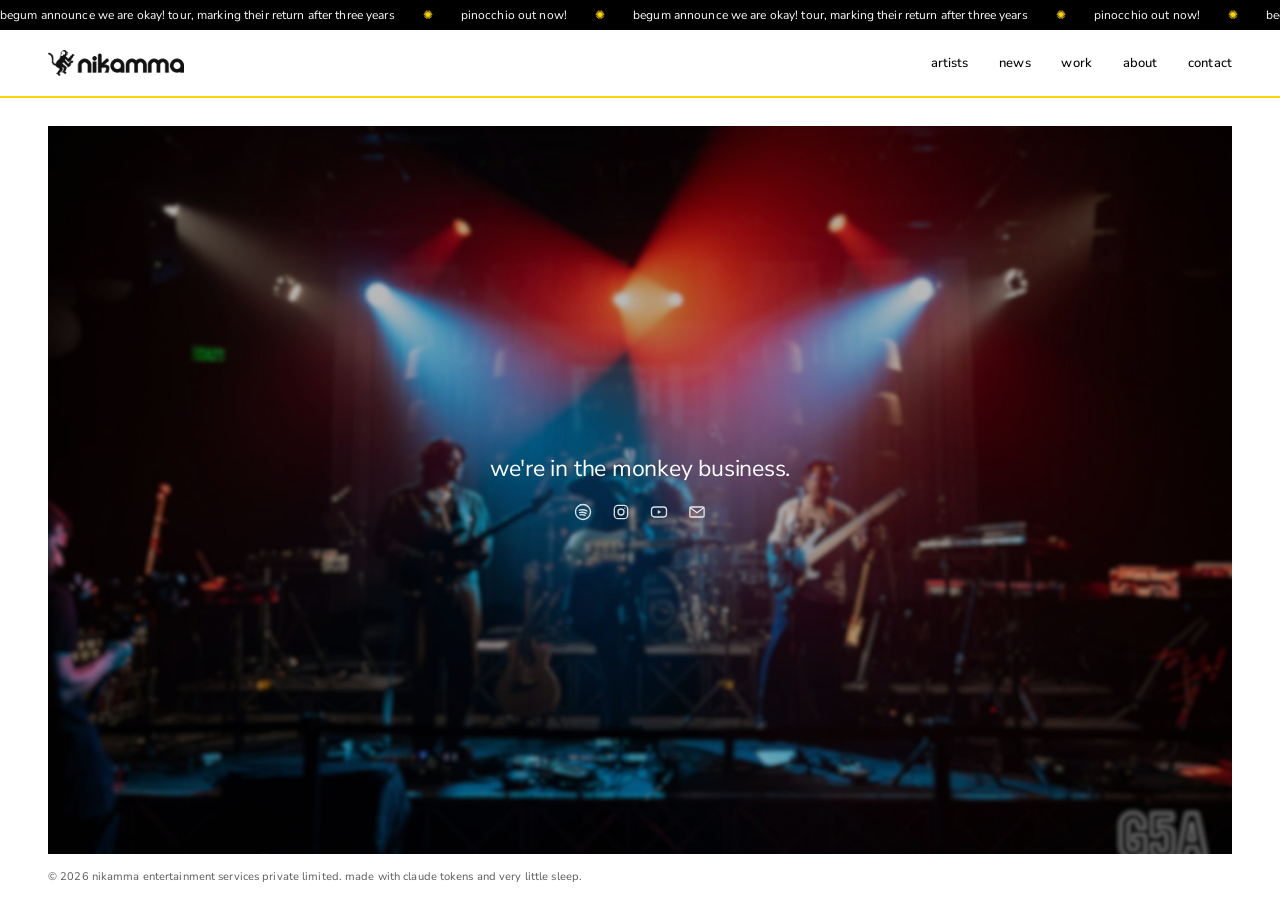
==== index.html @ 6c6d3394 "News: Pinocchio out now post, stream buttons on posts Co-Authored-By: Claude Opus 5.5 <noreply@anthr" ====
<!doctype html>
<html lang="en">
<head>
  <meta charset="utf-8">
  <meta name="viewport" content="width=device-width, initial-scale=1, viewport-fit=cover">
  <title>nikamma</title>
  <meta name="description" content="nikamma is a small independent music company from India. We work with artists, make records happen and build small, strange things for the people who listen.">
  <meta property="og:title" content="nikamma">
  <meta property="og:description" content="A small independent music company from India.">
  <meta property="og:image" content="https://nikamma.co/img/home.jpg">
  <link rel="icon" href="img/mark.png">
  <link rel="preconnect" href="https://fonts.googleapis.com">
  <link rel="preconnect" href="https://fonts.gstatic.com" crossorigin>
  <link href="https://fonts.googleapis.com/css2?family=Nunito+Sans:opsz,wght@6..12,300;6..12,400;6..12,600;6..12,700&display=swap" rel="stylesheet">
  <link rel="stylesheet" href="styles.css?v=70">
</head>
<body class="home">

  <div class="ticker" aria-label="News"><div class="ticker__track" id="ticker"></div></div>

  <header class="top">
    <a href="index.html" class="top__logo" aria-label="nikamma, home"><img src="img/logo.png" alt="nikamma" width="700" height="134"></a>
    <nav class="top__nav" aria-label="Main">
      <a href="artists.html">Artists</a>
      <a href="news.html">News</a>
      <a href="work.html">Work</a>
      <a href="about.html">About</a>
      <a href="contact.html">Contact</a>
    </nav>
  </header>

  <main id="main" class="frame">
    <div class="frame__clip">
      <img class="frame__photo" src="img/home.jpg" alt="Hulo playing live under stage lights" width="2000" height="1333">
    </div>

    <div class="frame__inner">
      <div class="frame__center">
        <h1 class="frame__tag">we're in the <em>monkey business</em>.</h1>
        <div class="frame__social">
          <a href="https://open.spotify.com/" target="_blank" rel="noopener" aria-label="Spotify">
            <svg viewBox="0 0 24 24" aria-hidden="true"><circle cx="12" cy="12" r="9"/><path d="M7.4 9.8c3.3-.9 6.8-.5 9.4 1M7.9 12.7c2.7-.7 5.5-.4 7.8.9M8.5 15.4c2.1-.5 4.1-.3 5.9.7"/></svg>
          </a>
          <a href="https://www.instagram.com/" target="_blank" rel="noopener" aria-label="Instagram">
            <svg viewBox="0 0 24 24" aria-hidden="true"><rect x="4" y="4" width="16" height="16" rx="4.5"/><circle cx="12" cy="12" r="3.6"/><circle cx="16.6" cy="7.4" r=".7" fill="currentColor" stroke="none"/></svg>
          </a>
          <a href="https://www.youtube.com/" target="_blank" rel="noopener" aria-label="YouTube">
            <svg viewBox="0 0 24 24" aria-hidden="true"><rect x="3" y="6" width="18" height="12" rx="3.5"/><path d="M10.5 9.6v4.8l4-2.4z" fill="currentColor" stroke="none"/></svg>
          </a>
          <a href="contact.html" aria-label="Email">
            <svg viewBox="0 0 24 24" aria-hidden="true"><rect x="3.5" y="6" width="17" height="12" rx="1.5"/><path d="M4 7l8 6 8-6"/></svg>
          </a>
        </div>
      </div>
    </div>
  </main>

  <footer class="bar">
    <p class="bar__note">© <span class="year">2026</span> nikamma entertainment services private limited. made with claude tokens and very little sleep.</p>
  </footer>

  <script src="news.js?v=70"></script>
  <script src="posts.js?v=4"></script>
  <script src="script.js?v=70"></script>
</body>
</html>
---- styles.css ----
:root {
  --paper: #ffffff;
  --ink: #000000;
  --muted: #5c5c5c;
  /* the nikamma colour: change this one line to recolour the whole site */
  --accent: #ffd60a;
  --on-accent: #000000;

  --sans: "Avenir Next", "Avenir", "Nunito Sans", "Helvetica Neue", Arial, sans-serif;
  --serif: var(--sans);
  --mono: var(--sans);

  --gut: clamp(16px, 4vw, 48px);
}

*, *::before, *::after { box-sizing: border-box; }
html, body { height: 100%; }
html { -webkit-text-size-adjust: 100%; text-transform: lowercase; }
input, textarea { text-transform: none; }

/* One screen per page: the body is exactly the viewport and never scrolls. */
body {
  margin: 0;
  height: 100vh;
  height: 100dvh;
  overflow: hidden;
  display: flex;
  flex-direction: column;
  background: var(--paper);
  color: var(--ink);
  font: 400 17px/1.5 var(--sans);
  -webkit-font-smoothing: antialiased;
}
img { display: block; max-width: 100%; height: auto; }
a { color: inherit; }
h1, h2, h3, p { margin: 0; }
::selection { background: var(--accent); color: var(--on-accent); }

/* XL-style metadata chips; the first in a row is yellow */
.chips { display: inline-flex; flex-wrap: wrap; gap: 0; vertical-align: middle; }
.chip {
  display: inline-block; font-size: 11px; line-height: 1; font-weight: 500; letter-spacing: .02em;
  padding: 5px 7px 4px; background: #e9e9e9; color: var(--ink); white-space: nowrap;
}
.chip--accent { background: var(--accent); color: var(--on-accent); }

.sr-only { position: absolute; width: 1px; height: 1px; overflow: hidden; clip: rect(0 0 0 0); white-space: nowrap; }
.mono { font-family: var(--mono); font-size: .82em; letter-spacing: .02em; }
.muted { color: var(--muted); }
.label {
  font: 500 12px/1 var(--mono);
  letter-spacing: .01em;
  
}

/* ---------- ticker ---------- */
.ticker {
  flex: none;
  position: relative; z-index: 3;
  background: var(--ink);
  color: var(--paper);
  overflow: hidden;
  font: 400 12px/1 var(--mono);
  letter-spacing: .01em;
  white-space: nowrap;
}
.ticker__dot { color: var(--accent); }
/* artist ticker: yellow strip under the bio */
.ticker--artist { background: var(--accent); color: #000; font-size: 13px; }
.ticker--artist[hidden] { display: none; }
.ticker--artist .ticker__dot { color: #000; }
.ticker--artist .ticker__track { padding: 13px 0; }
.ticker__track {
  display: inline-flex;
  gap: 28px;
  padding: 9px 0;
  animation: tick 40s linear infinite;
}
.ticker:hover .ticker__track { animation-play-state: paused; }
.ticker a { text-decoration: none; }
.ticker a:hover { text-decoration: underline; }
@keyframes tick { to { transform: translateX(-50%); } }

/* ---------- header ---------- */
.top {
  flex: none;
  position: relative; z-index: 3;
  display: flex; align-items: center; justify-content: space-between; gap: 16px;
  padding: 20px var(--gut);
  border-bottom: 2px solid var(--accent);
}
.top__logo img { height: 26px; width: auto; }
.top__nav { display: flex; gap: clamp(14px, 2.4vw, 32px); }
.top__nav a {
  font: 500 13px/1 var(--mono);
  
  letter-spacing: .01em;
  text-decoration: none;
  position: relative;
  padding: 4px 0;
}
.top__nav a::after {
  content: ""; position: absolute; left: 0; right: 0; bottom: -3px; height: 2px;
  background: var(--accent);
  transform: scaleX(0); transform-origin: left;
  transition: transform .25s ease;
}
.top__nav a:hover::after, .top__nav a[aria-current="page"]::after { transform: scaleX(1); }

/* ---------- page shell ---------- */
.page {
  flex: 1;
  min-height: 0;
  position: relative;
  display: flex;
  flex-direction: column;
  justify-content: safe center;
  padding: 0 var(--gut);
  max-width: 1400px; width: 100%; margin: 0 auto;
  animation: in .7s ease both;
}
@keyframes in { from { opacity: 0; transform: translateY(10px); } }
.page__head { display: flex; justify-content: space-between; align-items: center; gap: 16px; margin-bottom: clamp(14px, 3vh, 28px); }
.hint { font: 400 12px var(--mono); color: var(--muted); }

/* section labels */
.tape { align-self: flex-start; color: var(--muted); }

/* ---------- bottom bar ---------- */
.bar {
  flex: none;
  position: relative; z-index: 3;
  display: flex; align-items: center; justify-content: space-between; gap: 12px 24px; flex-wrap: wrap;
  padding: 16px var(--gut) max(16px, env(safe-area-inset-bottom));
  font: 400 11px/1.3 var(--mono); letter-spacing: .01em;
}
.bar__links { display: flex; gap: 18px; }
.bar__links a { font-weight: 500;  letter-spacing: .01em; text-decoration: none; }
.bar__links a:hover { text-decoration: underline; }
.bar__note { color: var(--muted); }

/* ---------- home: header on white, one framed photo below ---------- */
.frame {
  flex: 1; min-height: 0;
  position: relative;
  margin: clamp(16px, 2.2vw, 28px) var(--gut) 0;
  color: #fff;
}
.frame__clip { position: absolute; inset: 0; overflow: hidden; background: #111; }
.frame__photo {
  width: 100%; height: 100%; object-fit: cover;
  animation: drift 30s ease-in-out infinite alternate;
}
@keyframes drift { from { transform: scale(1.02); } to { transform: scale(1.08) translateY(-1%); } }
.frame__clip::after {
  content: ""; position: absolute; inset: 0;
  background: rgba(0,0,0,.28);
}
.frame__inner {
  position: relative; z-index: 2;
  height: 100%;
  display: grid; place-items: center;
  padding: 24px;
  text-align: center;
}
.frame__tag { font: 400 clamp(20px, 1.8vw, 28px)/1 var(--serif); letter-spacing: -.01em; }
.frame__tag em { font-style: normal; }

/* social icons, under the tagline */
.frame__social {
  display: flex; justify-content: center; gap: 18px;
  margin-top: 22px;
}
.frame__social a { color: #fff; opacity: .85; transition: opacity .2s, color .2s; }
.frame__social a:hover { opacity: 1; color: var(--accent); }
.frame__social svg {
  display: block; width: 20px; height: 20px;
  fill: none; stroke: currentColor; stroke-width: 1.6; stroke-linecap: round; stroke-linejoin: round;
}


/* ---------- artists: festival lineup over a big photo ---------- */
.page--roster {
  max-width: none; width: auto;
  margin: clamp(16px, 2.2vw, 28px) var(--gut) 0;
  padding: 0;
  justify-content: stretch;
}
.lineup {
  flex: 1; min-height: 0;
  position: relative;
  display: flex; align-items: flex-end;
  color: #fff;
}
.lineup__side { position: absolute; inset: 0; }
.lineup__photo { margin: 0; height: 100%; overflow: hidden; background: #111; }
.lineup__photo::after {
  content: ""; position: absolute; inset: 0;
  background: linear-gradient(to top, rgba(0,0,0,.6), rgba(0,0,0,.15) 65%);
}
.lineup__photo img { width: 100%; height: 100%; object-fit: cover; transition: opacity .3s; }
.lineup__photo img.is-swapping { opacity: 0; }

.lineup__col { position: relative; z-index: 2; min-width: 0; padding: clamp(20px, 3vw, 44px); }
.lineup__label { margin-bottom: clamp(12px, 2vh, 20px); color: rgba(255,255,255,.75); }
.lineup__label span { margin-left: 6px; }
.lineup__list { list-style: none; margin: 0; padding: 0; }
.lineup__list li { display: flex; align-items: center; gap: 14px; }
.lineup__name {
  font-family: var(--sans);
  font-weight: 700;
  font-size: clamp(34px, min(4.6vw, 11vh), 92px); line-height: 1.08;
  letter-spacing: -.01em;
  color: #fff;
  text-decoration: none; white-space: nowrap;
  transition: color .2s;
}
.lineup__list.is-hovering li .lineup__name { color: rgba(255,255,255,.4); }
.lineup__list.is-hovering li:hover .lineup__name { color: #fff; }
.lineup__list .chips { opacity: 0; transition: opacity .2s; }
.lineup__list li:hover .chips { opacity: 1; }


.player { display: grid; gap: 12px; }
.player__frame { width: 100%; }
.player__frame iframe { display: block; width: 100%; height: 352px; border: 0; border-radius: 12px; background: #121212; }
.player__empty {
  height: 152px; border: 1px solid var(--ink); border-radius: 12px;
  display: grid; place-items: center;
  font: 400 12px var(--mono); color: var(--muted);
}

/* ---------- artist subpage (scrolling) ---------- */
body.is-scroll { height: auto; min-height: 100vh; overflow-x: hidden; overflow-y: visible; }
.apage { max-width: 1400px; width: 100%; margin: 0 auto; padding: 0 var(--gut); animation: in .6s ease both; }

/* hero: name + links on the left, photo on the right, straight on the page */
.ahero { position: relative; isolation: isolate; padding-top: clamp(40px, 7vh, 80px); margin-bottom: clamp(48px, 8vh, 88px); }
.ahero::before {
  content: ""; position: absolute; z-index: -1; top: 0; bottom: clamp(56px, 10vh, 120px);
  left: calc(50% - 50vw); width: 100vw; background: #f1f1f1;
}
.ahero__crumb, .ahero__crumb a { color: rgba(0,0,0,.6); }
.ahero .ahero__icon, .ahero .ahero__pill { border-color: rgba(0,0,0,.25); }
.ahero .ahero__icon:hover, .ahero .ahero__pill:hover { border-color: #000; }
.ahero .ahero__contact { border-bottom-color: rgba(0,0,0,.35); }
.ahero .ahero__contact:hover { border-bottom: 2px solid var(--accent); }
.ahero__photo img { box-shadow: 0 0 0 1px rgba(0,0,0,.06); }
.ahero .ahero__inner { align-items: start; }
.ahero .ahero__text { padding: clamp(8px, 3vh, 40px) 0 0; }
.ahero__inner {
  display: grid; grid-template-columns: minmax(0, 1fr) minmax(0, 1.05fr);
  gap: clamp(32px, 6vw, 96px); align-items: end;
}
.ahero__text { padding-bottom: 6px; }
.ahero__crumb { font-size: 13px; color: var(--muted); }
.ahero__crumb a { text-decoration: none; }
.ahero__crumb a:hover { color: var(--ink); }
.ahero__name { font-size: clamp(52px, 6vw, 104px); font-weight: 700; line-height: .95; letter-spacing: -.035em; margin-top: 16px; }
.ahero__meta { margin-top: 16px; }
.ahero__icons { display: flex; flex-wrap: wrap; align-items: center; gap: 10px; margin-top: 32px; }
.ahero__icon {
  width: 40px; height: 40px; border-radius: 50%;
  border: 1px solid #cfcfcf; color: var(--ink);
  display: grid; place-items: center;
  transition: border-color .2s;
}
.ahero__icon svg { width: 19px; height: 19px; }
.ahero__icon:hover { border-color: var(--ink); }
.ahero__pill {
  font-size: 13px; text-decoration: none; color: var(--ink);
  border: 1px solid #cfcfcf; border-radius: 99px; padding: 11px 16px;
}
.ahero__pill:hover { border-color: var(--ink); }
.ahero__contact {
  display: inline-block; margin-top: 24px; font-size: 14px; text-decoration: none;
  border-bottom: 1px solid #cfcfcf; padding-bottom: 2px;
}
.ahero__contact:hover { border-bottom: 2px solid var(--accent); padding-bottom: 1px; }
.ahero__photo { margin: 0; }
.ahero__photo img { width: 100%; aspect-ratio: 4 / 3; object-fit: cover; background: #f2f2f2; }
.ahero__photo figcaption { font-size: 12px; color: var(--muted); padding-top: 10px; }
.ahero__photo figcaption:empty { display: none; }

/* body: soft colour panels stacked on the left, store on plain white on the right */
.abody {
  display: grid; grid-template-columns: minmax(0, 1fr) minmax(260px, .48fr);
  gap: clamp(32px, 5vw, 72px); align-items: start;
}
.abody__main { display: grid; grid-template-columns: minmax(0, 1fr); gap: clamp(16px, 2vw, 24px); min-width: 0; }
.abody__main > * { min-width: 0; }
.box { padding: clamp(24px, 3vw, 40px); background: #f1f1f1; }
.box[hidden], .abody__side[hidden] { display: none; }
.box--tracks { background: #fff; box-shadow: inset 0 0 0 1px #e6e6e6; }

/* press: newest 3 articles, a full-width row between tour/live and videos */
.apress { width: 100vw; margin-left: calc(50% - 50vw); background: #f1f1f1; }
.apress[hidden] { display: none; }
.apress__in { max-width: 1400px; margin: 0 auto; padding: clamp(40px, 7vh, 72px) var(--gut); }
.apress h2 { font-size: 13px; font-weight: 600; letter-spacing: .02em; margin-bottom: 26px; }
.press { list-style: none; margin: 0; padding: 0; display: grid; grid-template-columns: repeat(3, minmax(0, 1fr)); gap: clamp(24px, 4vw, 56px); }
.press a { display: grid; gap: 8px; text-decoration: none; }
.press__title { font-size: clamp(18px, 1.6vw, 22px); line-height: 1.3; }
.press__title::after { content: " ↗"; color: var(--muted); }
.press a:hover .press__title { text-decoration: underline; text-decoration-color: var(--accent); text-decoration-thickness: 2px; text-underline-offset: 4px; }
.box h2, .abody__side h2 { font-size: 13px; font-weight: 600; letter-spacing: .02em; color: inherit; margin-bottom: 22px; }
.abody__side { position: sticky; top: 24px; }

/* on stage: tour dates + live photos in one black band, edge to edge */
.astage { width: 100vw; margin: clamp(48px, 8vh, 88px) 0 0 calc(50% - 50vw); background: #000; color: #fff; }
.astage:not(:has(.box:not([hidden]))) { display: none; }
.astage__in {
  max-width: 1400px; margin: 0 auto; padding: clamp(40px, 7vh, 72px) var(--gut);
  display: grid; grid-template-columns: minmax(0, 1.2fr) minmax(0, .8fr); gap: clamp(32px, 4vw, 56px); align-items: start;
}
.astage__in:has(> .box[hidden]) { grid-template-columns: minmax(0, 1fr); }
.astage .box { background: none; padding: 0; color: #fff; }
.astage .live__stage { background: #111; }
.astage .live__caption { color: rgba(255,255,255,.6); }
.astage .live__nav { color: #fff; }
.astage .live__nav button { border-color: rgba(255,255,255,.35); color: #fff; }
.astage .live__nav button:hover { border-color: #fff; }
.astage + .afilm { margin-top: 0; }
.astage + .afilm .afilm__inner { padding-top: 0; }
.apress + .afilm { margin-top: 0; }
.bio__copy { font-size: clamp(19px, 1.5vw, 22px); line-height: 1.55; font-weight: 400; max-width: 46ch; }
.bio__copy p + p { margin-top: .9em; }
.box--tracks .player__frame iframe { height: 352px; }

/* tour dates: a plain list */
.tour__list { list-style: none; margin: 0; padding: 0; }
.tour__list li {
  display: grid; grid-template-columns: 90px 1fr auto; gap: 20px; align-items: baseline;
  padding: 14px 0; border-bottom: 1px solid #ededed;
}
.tour__list li:first-child { padding-top: 0; }
.tour__date { font-size: 14px; font-weight: 600; }
.tour__where { font-size: 16px; }
.tour__btn { font-size: 14px; text-decoration: none; white-space: nowrap; border-bottom: 1px solid #cfcfcf; }
.tour__btn:hover { border-bottom: 2px solid var(--accent); }
.tour__more {
  display: inline-block; margin-top: 22px; font-size: 14px; text-decoration: none;
  border-bottom: 2px solid var(--accent); padding-bottom: 2px;
}
.tour__more:hover { color: var(--accent); }
.tour__more[hidden] { display: none; }
/* sits on the heading line, top right, like "more videos" */
.box--tour { position: relative; }
.box--tour > .tour__more { position: absolute; top: 0; right: 0; margin: 0; font-size: 13px; }
.box:not(.astage .box).box--tour > .tour__more { top: clamp(24px, 3vw, 40px); right: clamp(24px, 3vw, 40px); }
.tour__empty { font-size: 15px; color: var(--muted); }
.tour__empty a { color: var(--ink); }
.box--tour .bit-widget { font-family: var(--sans) !important; }
.box--tour .bit-event[hidden] { display: none !important; }
/* date and city on one line (venue is hidden) */
.box--tour .bit-details-inner-wrapper { display: flex !important; align-items: baseline; gap: 24px; }
#sec-tour .bit-widget .bit-event .bit-details-inner-wrapper > a.bit-details { flex: 0 0 80px !important; max-width: 80px !important; }
.box--tour .bit-titleWrapper { flex: 1 1 auto !important; width: auto !important; margin: 0 !important; padding: 0 !important; text-align: left !important; }
.box--tour .bit-rsvp-container,
.box--tour .bit-title-venue,
.box--tour .bit-follow-section-wrapper,
.box--tour .bit-logo-link,
.box--tour .bit-logo-link + *:empty { display: none !important; }
.box--tour .tour__list li { border-bottom-color: rgba(255,255,255,.15); }
.box--tour .tour__btn { border-bottom-color: rgba(255,255,255,.4); }
.box--tour .tour__empty, .box--tour .tour__empty a { color: rgba(255,255,255,.75); }
.box--tour .tour__pager button { border-color: rgba(255,255,255,.35); color: #fff; }
.box--tour .tour__pager button:hover:not(:disabled) { border-color: #fff; }
.tour__pager { display: flex; align-items: center; gap: 14px; margin-top: 18px; font-size: 13px; }
.tour__pager[hidden] { display: none; }
.tour__pager button {
  width: 36px; height: 36px; border-radius: 50%; border: 1px solid #cfcfcf;
  background: none; cursor: pointer; font-size: 14px; color: var(--ink);
  transition: background .2s, border-color .2s;
}
.tour__pager button:hover:not(:disabled) { border-color: var(--ink); }
.tour__pager button:disabled { opacity: .3; cursor: default; }

/* live carousel */

.live__stage { margin: 0; background: #f4f4f4; aspect-ratio: 3 / 2; display: grid; place-items: center; overflow: hidden; }
.live__stage img { max-width: 100%; max-height: 100%; object-fit: contain; transition: opacity .25s; }
.live__stage img.is-swapping { opacity: 0; }
.live__bar { display: flex; justify-content: space-between; align-items: center; gap: 16px; margin-top: 12px; }
.live__caption { font-size: 13px; color: var(--muted); }
.live__nav { display: flex; align-items: center; gap: 14px; font: 400 13px var(--mono); }
#live-count { display: none; }   /* no photo counter, just the arrows */
.live__nav button {
  width: 38px; height: 38px; border-radius: 50%; border: 1px solid #cfcfcf;
  background: none; cursor: pointer; font-size: 15px; color: var(--ink);
  transition: border-color .2s;
}
.live__nav button:hover { border-color: var(--ink); }

/* videos: black band, edge to edge, at the end of the page */
.afilm {
  width: 100vw; margin: 0 0 0 calc(50% - 50vw);
  background: #000; color: #fff;
}
.afilm__inner { max-width: 1400px; margin: 0 auto; padding: clamp(28px, 5vh, 48px) var(--gut); }
.afilm__head { display: flex; justify-content: space-between; align-items: baseline; gap: 16px; margin-bottom: 22px; }
.afilm h2 { font-size: 13px; font-weight: 600; letter-spacing: .02em; }
.afilm__all { font-size: 13px; color: #fff; text-decoration: none; border-bottom: 1px solid var(--accent); padding-bottom: 2px; }
.afilm__all:hover { color: var(--accent); }
.afilm__all[hidden] { display: none; }
.afilm__frame { aspect-ratio: 16 / 9; background: #111; }
.afilm__frame iframe { width: 100%; height: 100%; border: 0; display: block; }

/* store column */
.store { display: grid; gap: 28px; }
.store__card { text-decoration: none; display: grid; gap: 6px; }
.store__img { aspect-ratio: 1; background: #f4f4f4; overflow: hidden; margin-bottom: 8px; }
.store__img img { width: 100%; height: 100%; object-fit: cover; transition: transform .5s ease; }
.store__card:hover .store__img img { transform: scale(1.03); }
.store__title { font-size: 16px; }
.store__note { margin-top: 2px; }
.store__more {
  display: inline-block; margin-top: 24px; font-size: 14px; text-decoration: none;
  border-bottom: 1px solid #cfcfcf; padding-bottom: 2px;
}
.store__more::after { content: " →"; }
.store__more:hover { border-bottom: 2px solid var(--accent); padding-bottom: 1px; }

.apage .artist__pager { margin: clamp(40px, 7vh, 72px) 0 8px; }

.artist__pager {
  display: flex; justify-content: space-between;
  padding-top: 12px;
  font: 500 12px var(--mono); letter-spacing: .01em; 
}
.artist__pager a { text-decoration: none; }
.artist__pager a:hover { text-decoration: underline; text-underline-offset: 4px; }

/* ---------- work ---------- */
.work { list-style: none; margin: 0; padding: 0; }
.work__item {
  display: block;
  padding: clamp(10px, 2.2vh, 20px) 0; border-top: 1px solid var(--ink);
}
.work__item:last-child { border-bottom: 1px solid var(--ink); }
.work__item .chips { margin-bottom: 8px; }
.work__item h2 { font: 500 clamp(17px, 2.6vh, 21px)/1.2 var(--sans); letter-spacing: -.01em; margin-bottom: 3px; }
.work__item p { font-size: 15px; color: var(--muted); }
.work__year { font: 400 13px var(--mono); color: var(--muted); }
.work__tag {
  font: 400 12px var(--mono);
  border: 1px solid var(--ink); border-radius: 99px; padding: 4px 10px; white-space: nowrap;
}

/* ---------- about ---------- */
.page--about { gap: clamp(16px, 3.4vh, 32px); }
.about__lead { font: 400 clamp(30px, min(5vw, 7.4vh), 80px)/1.02 var(--serif); letter-spacing: -.015em; max-width: 21ch; }
.about__lead em { font-style: normal; }
.about__def { font-size: 16px; }
.about__cols { display: flex; gap: clamp(32px, 8vw, 120px); font-size: 15px; }
.about__cols .label { margin-bottom: 12px; }
.plain { list-style: none; margin: 0; padding: 0; display: grid; gap: 4px; }

.monkey {
  position: absolute; right: var(--gut); top: 8%;
  width: clamp(80px, 13vw, 190px);
}
.monkey img { width: 100%; height: auto; }

/* ---------- contact ---------- */
.page--contact { gap: clamp(20px, 4vh, 40px); }
.contact__mail {
  align-self: flex-start;
  font: 400 clamp(38px, min(9vw, 15vh), 150px)/1 var(--serif);
  text-decoration: none; letter-spacing: -.02em;
  word-break: break-word;
}
.contact__mail { border-bottom: 2px solid transparent; transition: border-color .2s; }
.contact__mail:hover { border-bottom-color: var(--accent); }

.list { max-width: 520px; display: grid; gap: 12px; }
.list__row { display: flex; border-bottom: 1px solid var(--ink); }
.list input {
  flex: 1; min-width: 0; border: 0; background: transparent; padding: 12px 0;
  font: 400 17px var(--sans); color: var(--ink); outline: none; border-radius: 0;
}
.list input::placeholder { color: #9a9a9a; }
.list button {
  border: 0; background: none; cursor: pointer; padding: 12px 0 12px 16px;
  font: 500 13px var(--mono);  letter-spacing: .01em; color: var(--ink);
}
.list button:hover { text-decoration: underline; text-decoration-color: var(--accent); text-decoration-thickness: 2px; text-underline-offset: 4px; }
.list__thanks { display: none; font: 400 13px var(--mono); color: var(--muted); }
.list.is-done .list__row { display: none; }
.list.is-done .list__thanks { display: block; }


/* ---------- small screens ---------- */
@media (max-width: 860px) {
  .hint { display: none; }

  .ahero__inner { grid-template-columns: minmax(0, 1fr); }
  .abody { grid-template-columns: minmax(0, 1fr); }
  .abody__side { position: static; }
  .astage__in { grid-template-columns: minmax(0, 1fr); }
  .press { grid-template-columns: minmax(0, 1fr); }
  .store { grid-template-columns: repeat(2, minmax(0, 1fr)); }

  .work__item { grid-template-columns: 1fr auto; gap: 2px 12px; }
  .work__year { display: none; }
  .work__item p { font-size: 13px; line-height: 1.35; }
  .work__tag { font-size: 10px; padding: 3px 7px; }

}
@media (max-width: 560px) {
  .top { padding-top: 16px; padding-bottom: 16px; }
  .top__logo img { height: 19px; }
  .top__nav { gap: 12px; }
  .top__nav a { font-size: 11px; letter-spacing: .01em; }
  .bar { flex-direction: column; align-items: flex-start; gap: 6px; }
  .about__def { font-size: 14px; }
  .about__cols { font-size: 14px; gap: 28px; }
  .monkey { top: auto; bottom: 4%; width: 70px; }
}
@media (max-height: 560px) and (min-width: 561px) {
  .work__item p { display: none; }
}
@media (prefers-reduced-motion: reduce) {
  *, *::before, *::after { animation: none !important; transition: none !important; }
  }
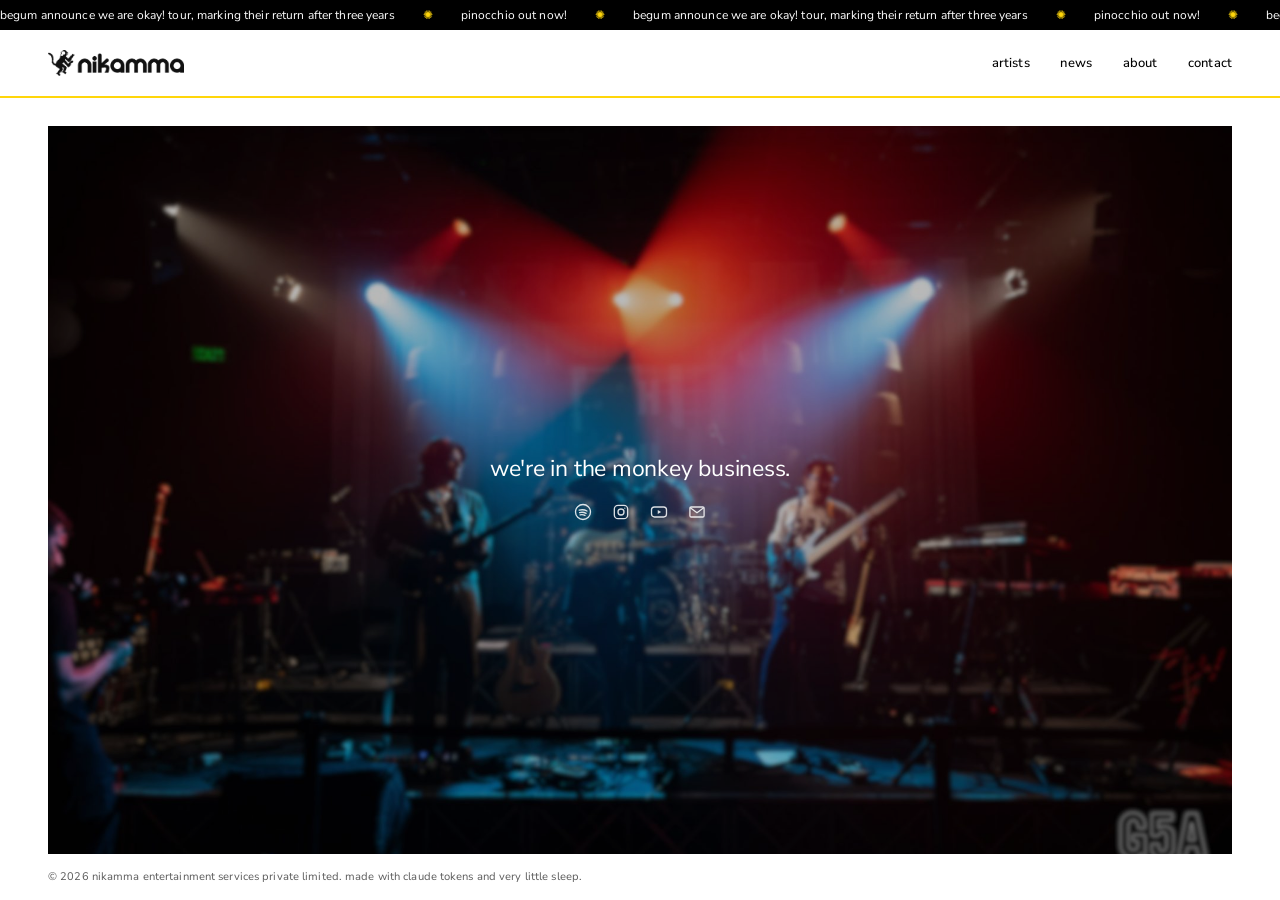
==== commit 2e393314: "Test home: logo, monkey business, socials, what we do; drop Work from nav; nav underline grows from " ====
--- a/index.html
+++ b/index.html
@@ -12,7 +12,7 @@
   <link rel="preconnect" href="https://fonts.googleapis.com">
   <link rel="preconnect" href="https://fonts.gstatic.com" crossorigin>
   <link href="https://fonts.googleapis.com/css2?family=Nunito+Sans:opsz,wght@6..12,300;6..12,400;6..12,600;6..12,700&display=swap" rel="stylesheet">
-  <link rel="stylesheet" href="styles.css?v=70">
+  <link rel="stylesheet" href="styles.css?v=71">
 </head>
 <body class="home">
 
@@ -23,7 +23,6 @@
     <nav class="top__nav" aria-label="Main">
       <a href="artists.html">Artists</a>
       <a href="news.html">News</a>
-      <a href="work.html">Work</a>
       <a href="about.html">About</a>
       <a href="contact.html">Contact</a>
     </nav>
--- a/styles.css
+++ b/styles.css
@@ -102,7 +102,7 @@
 .top__nav a::after {
   content: ""; position: absolute; left: 0; right: 0; bottom: -3px; height: 2px;
   background: var(--accent);
-  transform: scaleX(0); transform-origin: left;
+  transform: scaleX(0); transform-origin: center;
   transition: transform .25s ease;
 }
 .top__nav a:hover::after, .top__nav a[aria-current="page"]::after { transform: scaleX(1); }
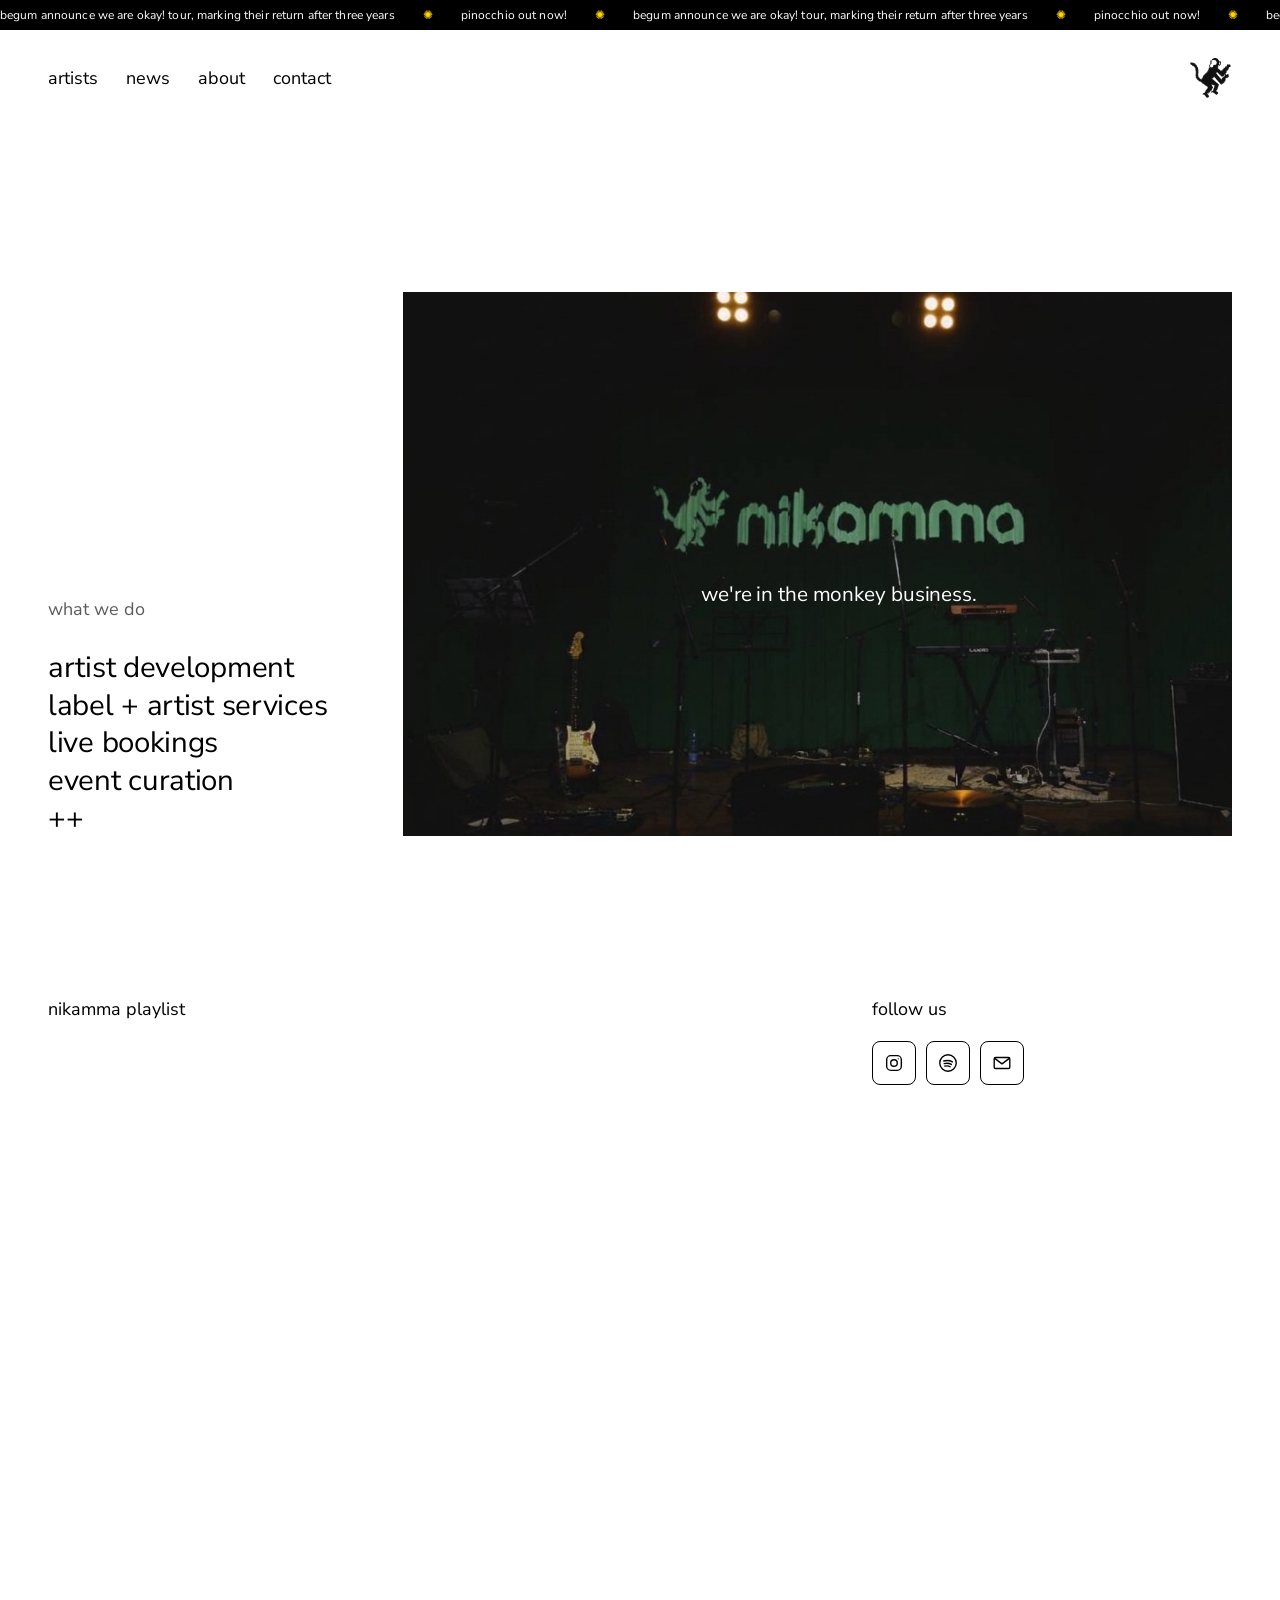
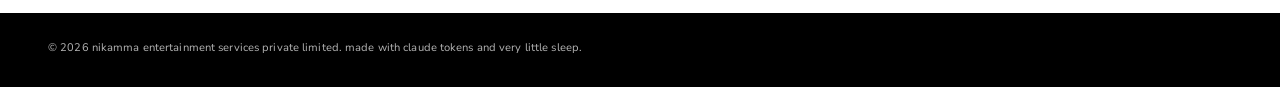
==== commit 7941db20: "New homepage: what we do + stage photo, nikamma playlist, follow us; real social links Co-Authored-B" ====
--- a/index.html
+++ b/index.html
@@ -4,22 +4,24 @@
   <meta charset="utf-8">
   <meta name="viewport" content="width=device-width, initial-scale=1, viewport-fit=cover">
   <title>nikamma</title>
-  <meta name="description" content="nikamma is a small independent music company from India. We work with artists, make records happen and build small, strange things for the people who listen.">
+  <meta name="description" content="nikamma is a small independent music company from India. Artist development, label and artist services, live bookings and event curation.">
   <meta property="og:title" content="nikamma">
-  <meta property="og:description" content="A small independent music company from India.">
-  <meta property="og:image" content="https://nikamma.co/img/home.jpg">
+  <meta property="og:description" content="We're in the monkey business.">
+  <meta property="og:image" content="https://nikamma.co/img/home/nikamma-tht-stage.jpg">
   <link rel="icon" href="img/mark.png">
   <link rel="preconnect" href="https://fonts.googleapis.com">
   <link rel="preconnect" href="https://fonts.gstatic.com" crossorigin>
   <link href="https://fonts.googleapis.com/css2?family=Nunito+Sans:opsz,wght@6..12,300;6..12,400;6..12,600;6..12,700&display=swap" rel="stylesheet">
   <link rel="stylesheet" href="styles.css?v=71">
+  <link rel="stylesheet" href="about.css?v=6">
+  <link rel="stylesheet" href="home.css?v=1">
 </head>
-<body class="home">
+<body data-root="" class="is-scroll about-page home-big">
 
   <div class="ticker" aria-label="News"><div class="ticker__track" id="ticker"></div></div>
 
   <header class="top">
-    <a href="index.html" class="top__logo" aria-label="nikamma, home"><img src="img/logo.png" alt="nikamma" width="700" height="134"></a>
+    <a href="index.html" class="top__logo" aria-label="nikamma, home"><img src="img/mark.png" alt="nikamma" width="140" height="134"></a>
     <nav class="top__nav" aria-label="Main">
       <a href="artists.html">Artists</a>
       <a href="news.html">News</a>
@@ -28,38 +30,57 @@
     </nav>
   </header>
 
-  <main id="main" class="frame">
-    <div class="frame__clip">
-      <img class="frame__photo" src="img/home.jpg" alt="Hulo playing live under stage lights" width="2000" height="1333">
-    </div>
+  <main id="main">
+    <!-- like the artist pages: what we do on the left, a photo on the right (16:10.5).
+         Photos live in img/home/ -->
+    <section class="about2 hb-hero" id="about">
+      <div class="about2__text">
+        <h1 class="hb-what__label">what we do</h1>
+        <ul class="hb-what">
+          <li>artist development</li>
+          <li>label + artist services</li>
+          <li>live bookings</li>
+          <li>event curation</li>
+          <li>++</li>
+        </ul>
+      </div>
+      <figure class="about2__photos hb-hero__photo">
+        <img class="is-on" src="img/home/nikamma-tht-stage.jpg" alt="nikamma projected on a stage">
+        <figcaption class="hb-hero__tag">we're in the monkey business.</figcaption>
+      </figure>
+    </section>
 
-    <div class="frame__inner">
-      <div class="frame__center">
-        <h1 class="frame__tag">we're in the <em>monkey business</em>.</h1>
-        <div class="frame__social">
-          <a href="https://open.spotify.com/" target="_blank" rel="noopener" aria-label="Spotify">
+    <!-- second section: the nikamma playlist on the left, follow us on the right -->
+    <section class="hb-listen">
+      <div class="hb-listen__player">
+        <h2 class="hb-listen__label">nikamma playlist</h2>
+        <div class="hb-listen__embed" id="hb-playlist" data-playlist="https://open.spotify.com/playlist/7MWM35SZ2ELiFdjMHznTKh"></div>
+      </div>
+      <div class="hb-listen__follow">
+        <h2 class="hb-listen__label">follow us</h2>
+        <div class="hb__social">
+          <a href="https://www.instagram.com/nikamma.hq/" target="_blank" rel="noopener" aria-label="Instagram" title="Instagram">
+            <svg viewBox="0 0 24 24" aria-hidden="true"><rect x="4" y="4" width="16" height="16" rx="4.5"/><circle cx="12" cy="12" r="3.6"/><circle cx="16.6" cy="7.4" r=".7" fill="currentColor" stroke="none"/></svg>
+          </a>
+          <a href="https://open.spotify.com/user/31zuv35stp57j7e33lh7fj5aghoi" target="_blank" rel="noopener" aria-label="Spotify" title="Spotify">
             <svg viewBox="0 0 24 24" aria-hidden="true"><circle cx="12" cy="12" r="9"/><path d="M7.4 9.8c3.3-.9 6.8-.5 9.4 1M7.9 12.7c2.7-.7 5.5-.4 7.8.9M8.5 15.4c2.1-.5 4.1-.3 5.9.7"/></svg>
           </a>
-          <a href="https://www.instagram.com/" target="_blank" rel="noopener" aria-label="Instagram">
-            <svg viewBox="0 0 24 24" aria-hidden="true"><rect x="4" y="4" width="16" height="16" rx="4.5"/><circle cx="12" cy="12" r="3.6"/><circle cx="16.6" cy="7.4" r=".7" fill="currentColor" stroke="none"/></svg>
-          </a>
-          <a href="https://www.youtube.com/" target="_blank" rel="noopener" aria-label="YouTube">
-            <svg viewBox="0 0 24 24" aria-hidden="true"><rect x="3" y="6" width="18" height="12" rx="3.5"/><path d="M10.5 9.6v4.8l4-2.4z" fill="currentColor" stroke="none"/></svg>
-          </a>
-          <a href="contact.html" aria-label="Email">
+          <a href="mailto:office@nikamma.co" aria-label="Email" title="Email">
             <svg viewBox="0 0 24 24" aria-hidden="true"><rect x="3.5" y="6" width="17" height="12" rx="1.5"/><path d="M4 7l8 6 8-6"/></svg>
           </a>
         </div>
       </div>
-    </div>
+    </section>
   </main>
 
-  <footer class="bar">
+  <footer class="bar bar--note">
     <p class="bar__note">© <span class="year">2026</span> nikamma entertainment services private limited. made with claude tokens and very little sleep.</p>
   </footer>
 
   <script src="news.js?v=70"></script>
+  <script src="artists.js?v=70"></script>
   <script src="posts.js?v=4"></script>
   <script src="script.js?v=70"></script>
+  <script src="home.js?v=1"></script>
 </body>
 </html>
--- a/about.css
+++ b/about.css
@@ -0,0 +1,90 @@
+/* About page: two columns like the artist-page hero (Mom+Pop measurements).
+   Loaded after styles.css. */
+:root { --warm-white: #f9f7f3; --side: max(48px, calc((100vw - 1440px) / 2)); }
+
+/* nav like the artist page test: links on the left, monkey on the right, warm white, yellow underline */
+.about-page .top {
+  flex-direction: row-reverse; background: var(--warm-white); border-bottom: 0;
+  padding: 28px 48px;
+}
+.about-page .top__logo img { height: 40px; width: auto; }
+.about-page .top__nav { gap: clamp(20px, 2.2vw, 34px); }
+.about-page .top__nav a { font: 400 18px/1 var(--sans); letter-spacing: 0; }
+
+/* the two columns: text 30%, photos 70% at 16:10.5, both sitting on the bottom */
+.about2 {
+  display: grid; grid-template-columns: minmax(0, 30%) minmax(0, 70%); align-items: end;
+  min-height: calc(100svh - 126px); box-sizing: border-box;
+  padding: 48px var(--side) 64px; background: var(--warm-white);
+  animation: none;
+}
+.about2__text { padding-right: 48px; display: grid; gap: 28px; align-content: end; }
+.about2__lead { font: 400 30px/1.15 var(--sans); letter-spacing: -.005em; }
+.about2__lead span { font-weight: 700; }
+.about2__def { font-size: 18px; line-height: 22.5px; }
+.about2__def span { font-weight: 600; }
+.about2__cols { display: grid; grid-template-columns: 1fr 1fr; gap: 24px; font-size: 18px; line-height: 26px; }
+.about2__cols h2 { font-size: 13px; font-weight: 600; letter-spacing: .02em; color: var(--muted); margin-bottom: 8px; }
+.about2__cols ul { list-style: none; margin: 0; padding: 0; }
+
+.about2__photos { position: relative; margin: 0; aspect-ratio: 16 / 10.5; overflow: hidden; background: #ece9e3; }
+.about2__photos img {
+  position: absolute; inset: 0; width: 100%; height: 100%; object-fit: cover;
+  opacity: 0; transition: opacity .9s ease;
+}
+.about2__photos img.is-on { opacity: 1; }
+
+/* footer: black, one line on the left */
+.about-page footer.bar--note { background: #000; justify-content: flex-start; padding: 28px 48px 32px; }
+.about-page footer.bar--note .bar__note { color: rgba(255,255,255,.7); }
+
+/* the story: white, like the bio (starts 230px in, 450px wide, 18/22.5) with a 360px column on the right */
+.about2-story {
+  display: grid; grid-template-columns: 230px minmax(0, 450px) minmax(0, 1fr) 360px;
+  padding: 96px var(--side); background: #fff;
+}
+.about2-story__copy { grid-column: 2; font-size: 18px; line-height: 22.5px; }
+.about2-story__copy p + p { margin-top: 22px; }
+.about2-story__sign { font-weight: 600; }
+.about2-story__side { grid-column: 4; display: grid; gap: 40px; align-content: start; font-size: 18px; line-height: 26px; }
+.about2-story__side h2 { font-size: 18px; font-weight: 400; margin-bottom: 14px; }
+.about2-story__side ul { list-style: none; margin: 0; padding: 0; color: #444; }
+
+@media (max-width: 860px) {
+  .about2-story { grid-template-columns: minmax(0, 1fr); padding: 48px 20px 64px; row-gap: 48px; }
+  .about2-story__copy, .about2-story__side { grid-column: 1; }
+  .about-page .top { padding: 18px 20px; }
+  .about2 { grid-template-columns: minmax(0, 1fr); min-height: 0; padding: 24px 20px 48px; gap: 32px; }
+  .about2__photos { order: -1; }
+  .about2__text { padding-right: 0; }
+  .about2__lead { font-size: 24px; }
+  .about-page footer.bar--note { padding: 22px 20px 26px; }
+}
+
+/* this page is all white: nav, hero and story */
+.about-page .top, .about2, .about2-story { background: #fff; }
+.about2__photos { background: #f2f2f2; }
+
+/* slideshow frames: one landscape photo, or two portraits side by side */
+.about2__frame { position: absolute; inset: 0; display: flex; gap: 0; opacity: 0; transition: opacity .9s ease; }
+.about2__frame.is-on { opacity: 1; }
+.about2__frame img { position: static; opacity: 1; flex: 1 1 0; min-width: 0; width: 100%; height: 100%; object-fit: cover; object-position: center 35%; }
+.about2__frame.is-pair { gap: 6px; background: #fff; }
+
+
+/* ---------- Artists page: same layout, names instead of text ---------- */
+.artists-page .top, .artists-page .about2 { background: #fff; }
+.roster2__label { font-size: 13px; font-weight: 600; letter-spacing: .02em; color: var(--muted); margin-bottom: 6px; }
+.roster2__label span { font-weight: 400; }
+.roster2 { list-style: none; margin: 0; padding: 0; display: grid; gap: 4px; }
+.roster2 a {
+  font: 400 30px/1.15 var(--sans); letter-spacing: -.005em; text-decoration: none; color: #c4c4c4;
+  transition: color .2s;
+}
+.roster2 a.is-active, .roster2 a:hover, .roster2 a:focus-visible { color: #000; }
+.roster2__photos img { transition: opacity .5s ease; }
+@media (max-width: 860px) {
+  .roster2 a { font-size: 26px; }
+}
+.roster2 a { white-space: nowrap; }   /* each name on one line */
+.artists-page .about2__text { padding-right: 24px; }
--- a/home.css
+++ b/home.css
@@ -0,0 +1,40 @@
+/* Homepage: what we do + a photo (like the artist pages),
+   then the nikamma playlist and follow us.
+   Loaded after styles.css and about.css. */
+
+.home-big .top { background: #fff; }
+
+/* first screen: same two columns as the artist pages (about.css .about2) */
+.home-big .about2.hb-hero { background: #fff; }
+.hb-what__label { font-size: 18px; font-weight: 400; color: var(--muted); margin: 0; }
+.hb-what { list-style: none; margin: 0; padding: 0; display: grid; gap: 4px; }
+.hb-what li { font: 400 clamp(26px, 2.3vw, 36px)/1.15 var(--sans); letter-spacing: -.01em; }
+
+/* the line sits just under the projected "nikamma" in the photo; sizes follow the photo's width */
+.hb-hero__photo { container-type: inline-size; }
+.hb-hero__tag {
+  position: absolute; left: 52.6%; top: 53.5%; transform: translateX(-50%);
+  margin: 0; padding: 0; white-space: nowrap; color: #fff;
+  font: 400 max(11px, 2.5cqw)/1.1 var(--sans); letter-spacing: -.005em;
+}
+
+/* second section: playlist (left) + follow us (right, 360px like the artist pages) */
+.hb-listen {
+  display: grid; grid-template-columns: minmax(0, 1fr) 360px; gap: 48px clamp(32px, 6vw, 120px);
+  padding: 96px var(--side) 120px; background: #fff;
+}
+.hb-listen__label { font-size: 18px; font-weight: 400; margin: 0 0 18px; }
+.hb-listen__embed iframe { display: block; width: 100%; height: 452px; border: 0; border-radius: 12px; }
+.hb__social { display: flex; gap: 10px; flex-wrap: wrap; }
+.hb__social a {
+  display: grid; place-items: center; width: 44px; height: 44px; box-sizing: border-box;
+  border: 1px solid #000; border-radius: 8px; color: #000; transition: background .2s, border-color .2s;
+}
+.hb__social a:hover, .hb__social a:focus-visible { background: var(--accent); border-color: var(--accent); }
+.hb__social svg { width: 22px; height: 22px; fill: none; stroke: currentColor; stroke-width: 1.5; stroke-linecap: round; stroke-linejoin: round; }
+
+@media (max-width: 860px) {
+  .hb-listen { grid-template-columns: minmax(0, 1fr); padding: 48px 20px 72px; }
+  .hb-listen__embed iframe { height: 352px; }
+  .hb-what li { font-size: 26px; }
+}
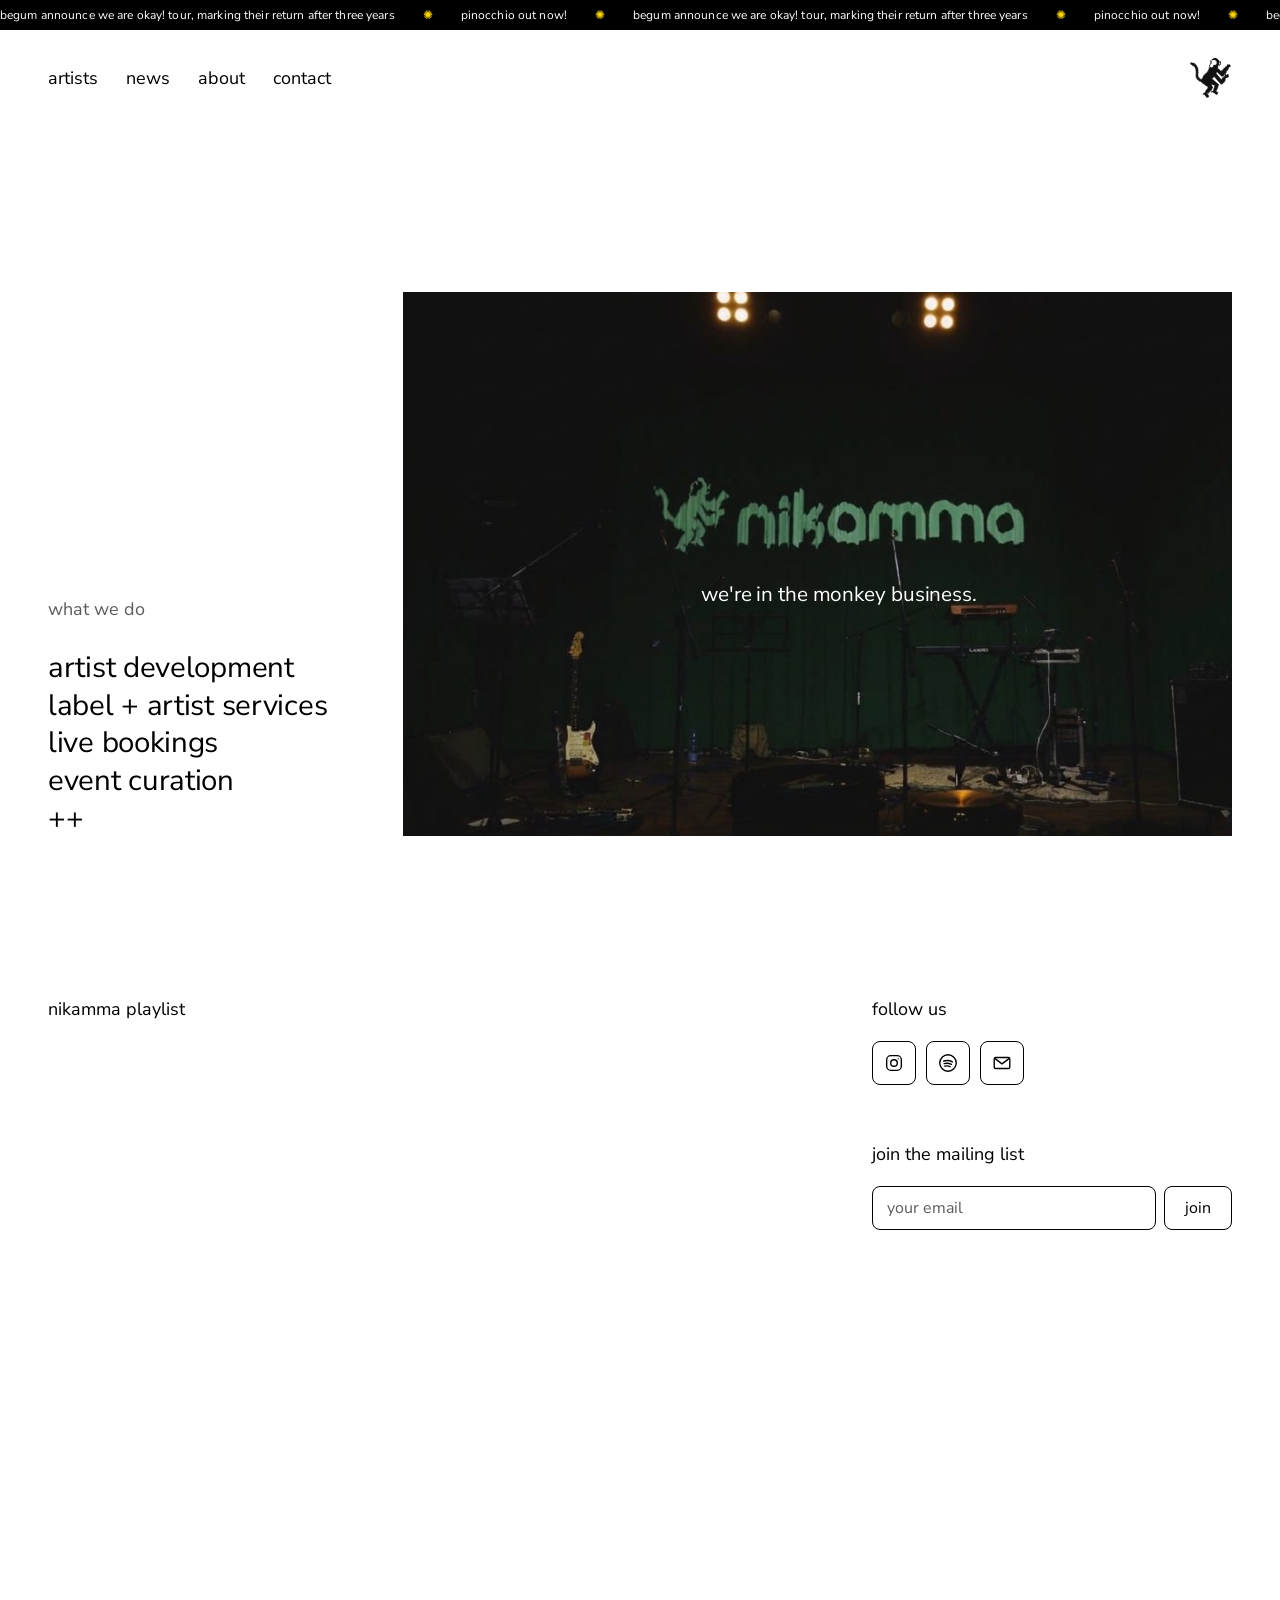
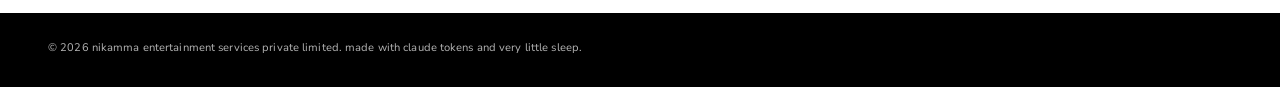
==== commit fb2c7095: "Homepage: mailing list form (Kit) under follow us Co-Authored-By: Claude Opus 5.5 <noreply@anthropic" ====
--- a/index.html
+++ b/index.html
@@ -14,7 +14,7 @@
   <link href="https://fonts.googleapis.com/css2?family=Nunito+Sans:opsz,wght@6..12,300;6..12,400;6..12,600;6..12,700&display=swap" rel="stylesheet">
   <link rel="stylesheet" href="styles.css?v=71">
   <link rel="stylesheet" href="about.css?v=6">
-  <link rel="stylesheet" href="home.css?v=1">
+  <link rel="stylesheet" href="home.css?v=2">
 </head>
 <body data-root="" class="is-scroll about-page home-big">
 
@@ -69,6 +69,16 @@
             <svg viewBox="0 0 24 24" aria-hidden="true"><rect x="3.5" y="6" width="17" height="12" rx="1.5"/><path d="M4 7l8 6 8-6"/></svg>
           </a>
         </div>
+        <!-- mailing list: Kit form 10248609 (subscribers land in Kit, which sends the confirmation email) -->
+        <form class="hb-list" id="hb-list" action="https://app.kit.com/forms/10248609/subscriptions" method="post" target="_blank">
+          <h2 class="hb-listen__label">join the mailing list</h2>
+          <div class="hb-list__row">
+            <label class="hb-list__sr" for="hb-list-email">email address</label>
+            <input class="hb-list__input" id="hb-list-email" name="email_address" type="email" placeholder="your email" autocomplete="email" required>
+            <button class="hb-list__btn" type="submit">join</button>
+          </div>
+          <p class="hb-list__note" id="hb-list-note" aria-live="polite"></p>
+        </form>
       </div>
     </section>
   </main>
@@ -81,6 +91,6 @@
   <script src="artists.js?v=70"></script>
   <script src="posts.js?v=4"></script>
   <script src="script.js?v=70"></script>
-  <script src="home.js?v=1"></script>
+  <script src="home.js?v=2"></script>
 </body>
 </html>
--- a/home.css
+++ b/home.css
@@ -33,6 +33,27 @@
 .hb__social a:hover, .hb__social a:focus-visible { background: var(--accent); border-color: var(--accent); }
 .hb__social svg { width: 22px; height: 22px; fill: none; stroke: currentColor; stroke-width: 1.5; stroke-linecap: round; stroke-linejoin: round; }
 
+/* mailing list (under follow us) */
+.hb-list { margin-top: 56px; }
+.hb-list__row { display: flex; gap: 8px; }
+.hb-list__sr { position: absolute; width: 1px; height: 1px; overflow: hidden; clip: rect(0 0 0 0); white-space: nowrap; }
+.hb-list__input {
+  flex: 1 1 auto; min-width: 0; height: 44px; box-sizing: border-box; padding: 0 14px;
+  border: 1px solid #000; border-radius: 8px; background: #fff; color: #000;
+  font: 400 16px/1 var(--sans);
+}
+.hb-list__input::placeholder { color: var(--muted); }
+.hb-list__input:focus { outline: none; box-shadow: 0 0 0 3px var(--accent); }
+.hb-list__btn {
+  flex: 0 0 auto; height: 44px; padding: 0 20px; border: 1px solid #000; border-radius: 8px;
+  background: #fff; color: #000; font: 400 16px/1 var(--sans); cursor: pointer; transition: background .2s, border-color .2s;
+}
+.hb-list__btn:hover, .hb-list__btn:focus-visible { background: var(--accent); border-color: var(--accent); }
+.hb-list__btn[disabled] { opacity: .5; cursor: default; }
+.hb-list__note { margin: 12px 0 0; min-height: 1.4em; font-size: 15px; color: var(--muted); }
+.hb-list.is-done .hb-list__row { display: none; }
+.hb-list.is-done .hb-list__note { color: #000; }
+
 @media (max-width: 860px) {
   .hb-listen { grid-template-columns: minmax(0, 1fr); padding: 48px 20px 72px; }
   .hb-listen__embed iframe { height: 352px; }
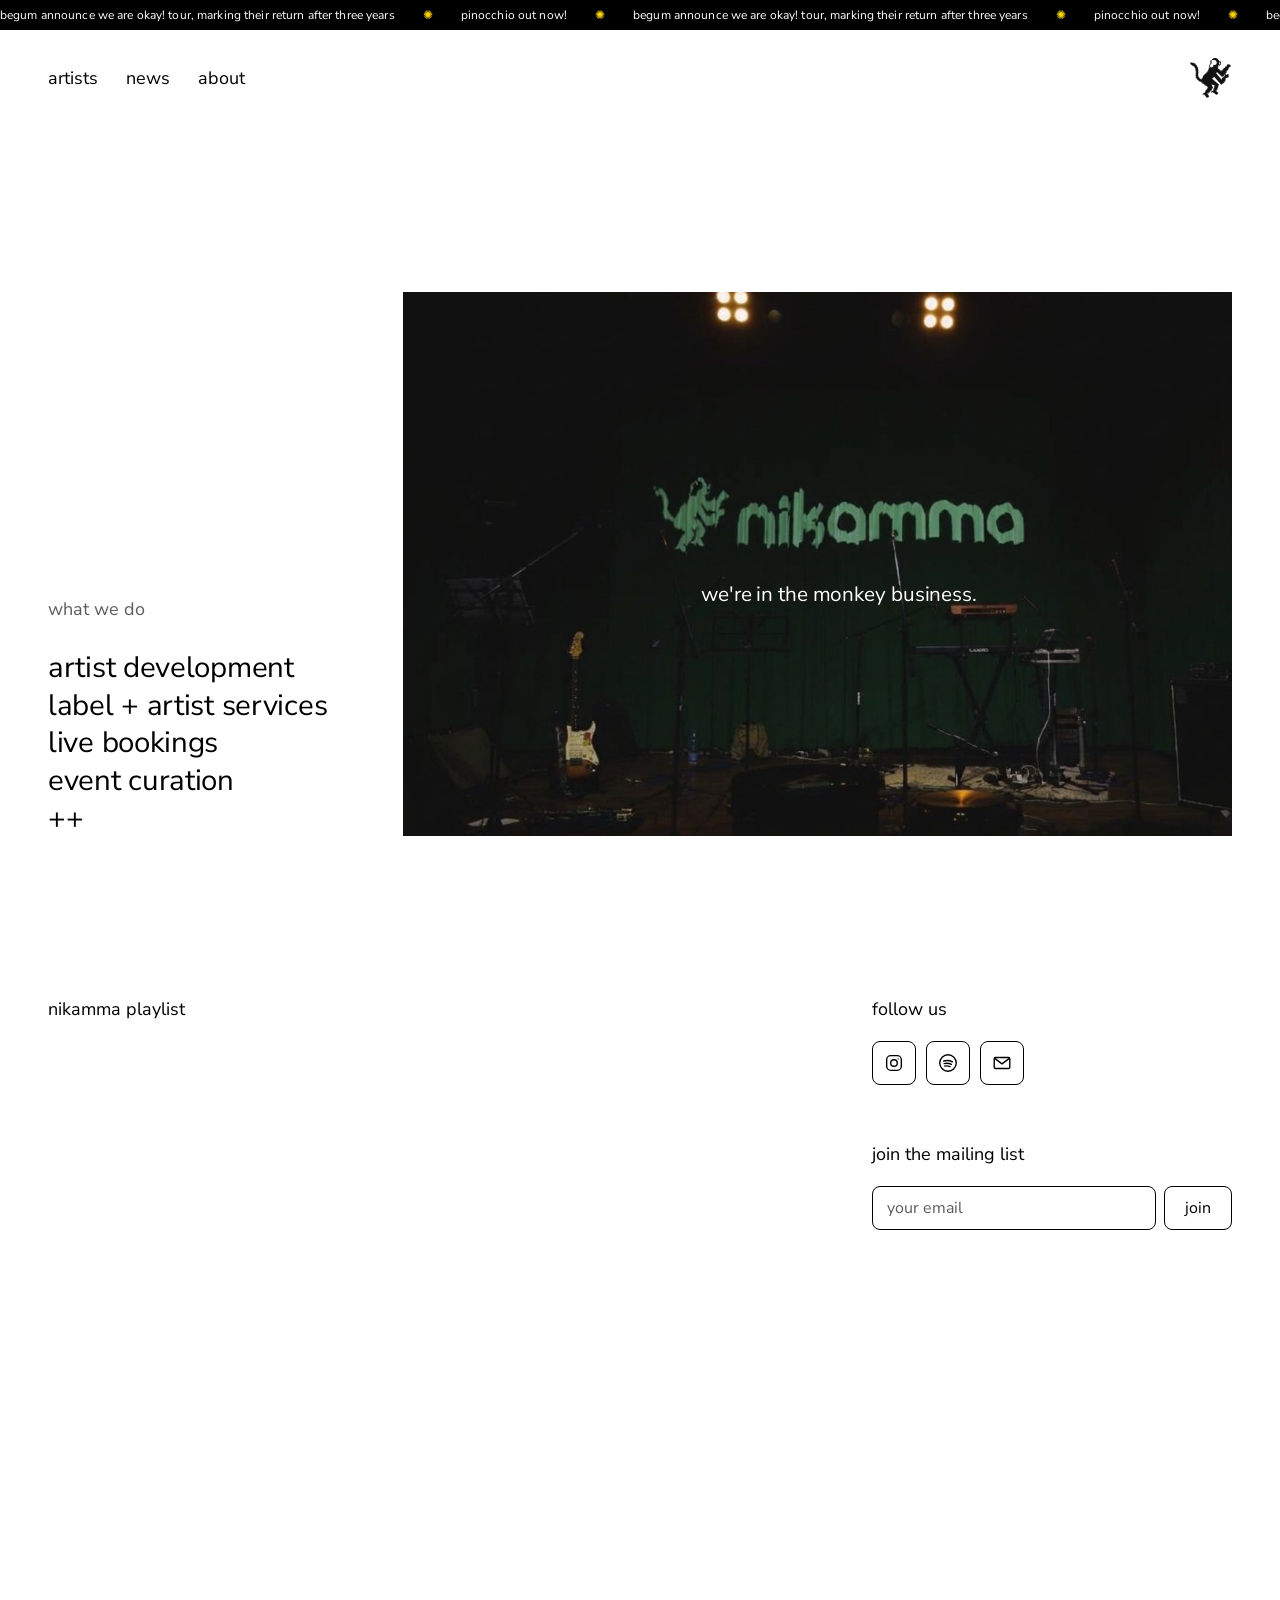
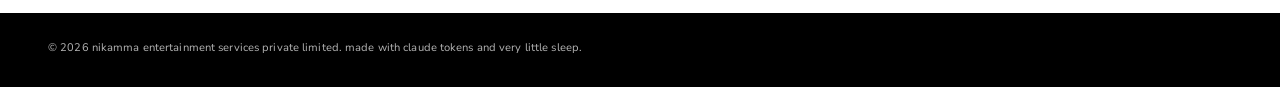
==== commit d3e65e57: "Remove contact page (redirects home); Artists page uses each artist's page photo Co-Authored-By: Cla" ====
--- a/index.html
+++ b/index.html
@@ -26,7 +26,6 @@
       <a href="artists.html">Artists</a>
       <a href="news.html">News</a>
       <a href="about.html">About</a>
-      <a href="contact.html">Contact</a>
     </nav>
   </header>
 
@@ -69,7 +68,7 @@
             <svg viewBox="0 0 24 24" aria-hidden="true"><rect x="3.5" y="6" width="17" height="12" rx="1.5"/><path d="M4 7l8 6 8-6"/></svg>
           </a>
         </div>
-        <!-- mailing list: Kit form 10248609 (subscribers land in Kit, which sends the confirmation email) -->
+        <!-- mailing list: Kit form 10248609 (subscribers land in Kit; no confirmation email) -->
         <form class="hb-list" id="hb-list" action="https://app.kit.com/forms/10248609/subscriptions" method="post" target="_blank">
           <h2 class="hb-listen__label">join the mailing list</h2>
           <div class="hb-list__row">
@@ -91,6 +90,6 @@
   <script src="artists.js?v=70"></script>
   <script src="posts.js?v=4"></script>
   <script src="script.js?v=70"></script>
-  <script src="home.js?v=2"></script>
+  <script src="home.js?v=3"></script>
 </body>
 </html>
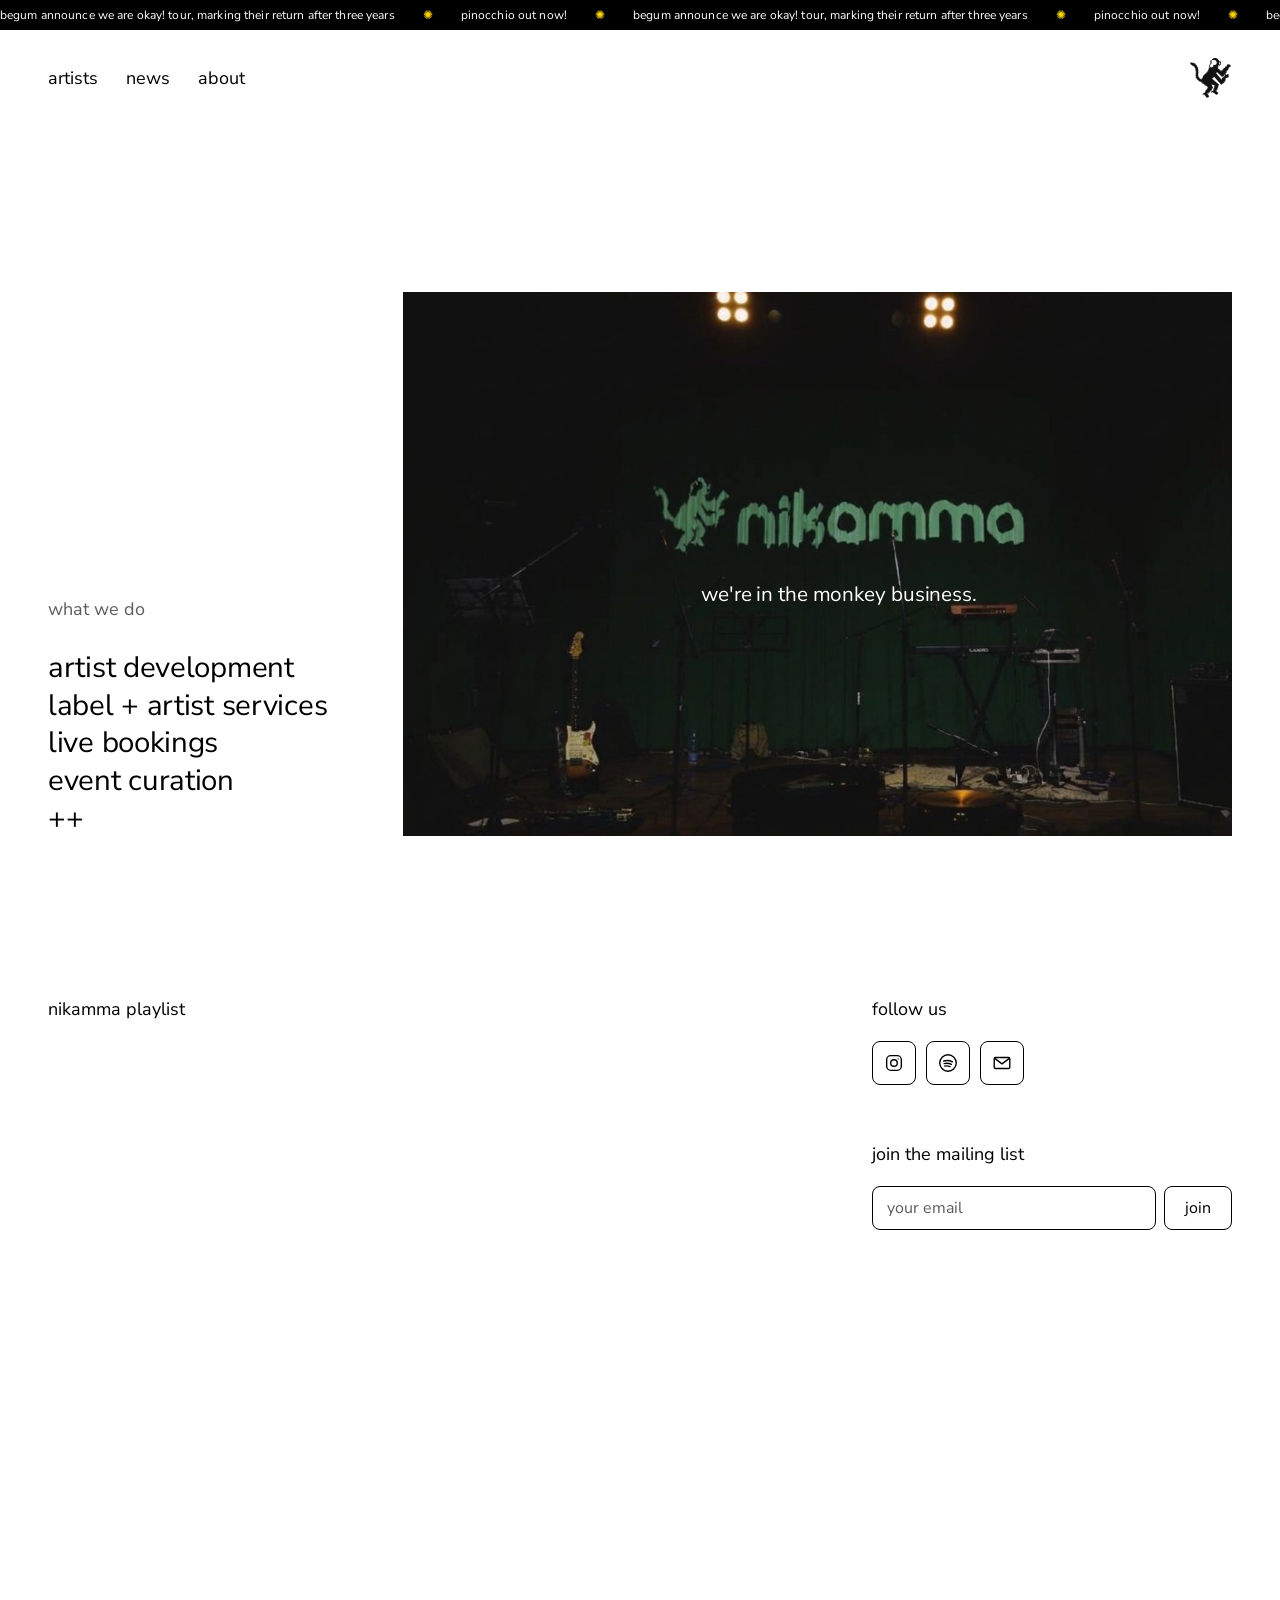
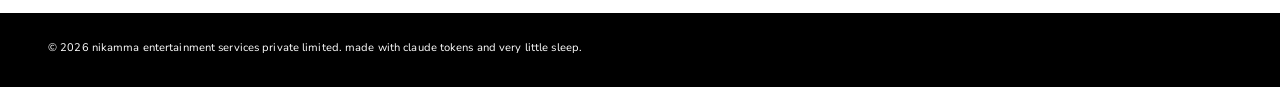
==== commit dcc73351: "Phones: pinned ticker and nav, swipeable Artists name wheel; white footer text Co-Authored-By: Claud" ====
--- a/index.html
+++ b/index.html
@@ -13,8 +13,9 @@
   <link rel="preconnect" href="https://fonts.gstatic.com" crossorigin>
   <link href="https://fonts.googleapis.com/css2?family=Nunito+Sans:opsz,wght@6..12,300;6..12,400;6..12,600;6..12,700&display=swap" rel="stylesheet">
   <link rel="stylesheet" href="styles.css?v=71">
-  <link rel="stylesheet" href="about.css?v=6">
+  <link rel="stylesheet" href="about.css?v=17">
   <link rel="stylesheet" href="home.css?v=2">
+  <link rel="stylesheet" href="nav.css?v=5">
 </head>
 <body data-root="" class="is-scroll about-page home-big">
 
@@ -91,5 +92,6 @@
   <script src="posts.js?v=4"></script>
   <script src="script.js?v=70"></script>
   <script src="home.js?v=3"></script>
+  <script src="nav.js?v=5"></script>
 </body>
 </html>
--- a/about.css
+++ b/about.css
@@ -36,7 +36,7 @@
 
 /* footer: black, one line on the left */
 .about-page footer.bar--note { background: #000; justify-content: flex-start; padding: 28px 48px 32px; }
-.about-page footer.bar--note .bar__note { color: rgba(255,255,255,.7); }
+.about-page footer.bar--note .bar__note { color: #fff; }
 
 /* the story: white, like the bio (starts 230px in, 450px wide, 18/22.5) with a 360px column on the right */
 .about2-story {
@@ -88,3 +88,29 @@
 }
 .roster2 a { white-space: nowrap; }   /* each name on one line */
 .artists-page .about2__text { padding-right: 24px; }
+
+/* Artists page on phones: photo top right, names lower left under it (a stagger).
+   The names are a small wheel you swipe up and down; it snaps so one name sits in the
+   middle row, and that's the one shown (artists.html). */
+@media (max-width: 760px) {
+  .artists-page .about2 {
+    box-sizing: border-box; min-height: calc(100svh - 183px);
+    grid-template-columns: minmax(0, 32%) minmax(0, 68%); grid-template-rows: auto auto;
+    align-content: center; align-items: start; gap: 0; padding: 20px 20px 32px;
+  }
+  .artists-page .about2__photos { grid-column: 2; grid-row: 1; order: 0; aspect-ratio: 3 / 4; }
+  .artists-page .about2__text {
+    grid-column: 1 / -1; grid-row: 2; position: relative; z-index: 2;
+    min-width: 0; padding: 28px 0 0; gap: 12px; align-content: start;
+  }
+  .artists-page .roster2-wheel {
+    height: calc(3 * 42px); overflow-y: auto; overscroll-behavior: contain;
+    scroll-snap-type: y mandatory; scrollbar-width: none; -webkit-overflow-scrolling: touch;
+    -webkit-mask-image: linear-gradient(transparent, #000 18%, #000 82%, transparent);
+            mask-image: linear-gradient(transparent, #000 18%, #000 82%, transparent);
+  }
+  .artists-page .roster2-wheel::-webkit-scrollbar { display: none; }
+  .artists-page .roster2 { display: block; padding: 42px 0; }   /* lets the first and last name reach the middle */
+  .artists-page .roster2 > li { height: 42px; display: flex; align-items: center; scroll-snap-align: center; }
+  .artists-page .roster2 a { font-size: 30px; line-height: 42px; display: block; transition: color .2s; }
+}
--- a/nav.css
+++ b/nav.css
@@ -0,0 +1,89 @@
+/* Phones: the nav links fold into a hamburger on the left, the monkey stays on the right.
+   nav.js adds the button and the full-screen menu to every page. Loaded last on each page. */
+
+.navx__btn, .navx { display: none; }
+
+@media (max-width: 760px) {
+  .top { flex-direction: row !important; justify-content: flex-start; padding: 16px 20px !important; }
+  .top__nav { display: none !important; }
+  /* ticker and nav bar stay put while the page scrolls (artist pages already pin them) */
+  body.about-page .ticker { position: sticky; top: 0; z-index: 31; }
+  body.about-page .top { position: sticky; top: var(--navx-tick, 30px); z-index: 30; background: #fff; }
+  .top__logo { margin-left: auto; }
+  .top__logo img { height: 36px !important; width: auto; }
+
+  /* hamburger (left) and ✕ (menu): icon only, same 44px tap target in the same spot */
+  .navx__btn, .navx__close {
+    display: inline-grid; place-items: center start; width: 44px; height: 44px;
+    padding: 0; margin: 0; border: 0; background: none; cursor: pointer;
+  }
+  .navx__btn { color: #000; }
+  .navx__close { color: #fff; }
+  .navx__burger { display: grid; gap: 5px; width: 24px; }
+  .navx__burger i { display: block; height: 2px; background: currentColor; border-radius: 1px; }
+  .navx__close svg { width: 24px; height: 24px; stroke: currentColor; stroke-width: 2; stroke-linecap: round; fill: none; display: block; }
+
+  /* the menu: full screen, black, big white lowercase links */
+  .navx {
+    position: fixed; inset: 0; z-index: 100; background: #000; color: #fff;
+    display: flex; flex-direction: column; padding: 0 20px 28px; box-sizing: border-box; overflow-y: auto;
+    opacity: 0; visibility: hidden; transition: opacity .25s ease, visibility 0s linear .25s;
+  }
+  .navx.is-open { opacity: 1; visibility: visible; transition: opacity .25s ease; }
+  /* nav.js sets --navx-top/--navx-h so ✕ and the monkey sit exactly where ☰ and the monkey were */
+  .navx__head {
+    flex: none; display: flex; align-items: center; box-sizing: border-box;
+    margin-top: var(--navx-top, 0px); min-height: var(--navx-h, 76px);
+  }
+  .navx__head > a { margin-left: auto; }
+  .navx__head img { height: 36px; width: auto; display: block; }
+
+  .navx__links { display: grid; gap: 6px; margin: auto 0; padding: 32px 0; }
+  .navx__links a {
+    justify-self: start; position: relative; color: #fff; text-decoration: none;
+    font: 400 clamp(44px, 13vw, 64px)/1.1 var(--sans, 'Avenir Next', Avenir, sans-serif); letter-spacing: -.03em;
+  }
+  /* same yellow line as the desktop nav: grows out from the middle */
+  .navx__links a::after {
+    content: ""; position: absolute; left: 0; right: 0; bottom: 2px; height: 4px;
+    background: var(--accent, #ffd60a); transform: scaleX(0); transform-origin: center;
+    transition: transform .25s ease;
+  }
+  .navx__links a:hover::after, .navx__links a:focus-visible::after, .navx__links a:active::after,
+  .navx__links a[aria-current="page"]::after { transform: scaleX(1); }
+  .navx__links a:focus-visible { outline: none; }
+
+  /* bottom right: follow us + mailing list */
+  .navx__foot { flex: none; display: grid; gap: 28px; justify-items: end; text-align: right; margin-left: auto; width: min(100%, 340px); }
+  .navx__label { font-size: 15px; font-weight: 400; color: rgba(255,255,255,.6); margin: 0 0 12px; }
+  .navx__social { display: flex; gap: 10px; justify-content: flex-end; }
+  .navx__social a {
+    display: grid; place-items: center; width: 44px; height: 44px; box-sizing: border-box;
+    border: 1px solid #fff; border-radius: 8px; color: #fff; transition: background .2s, border-color .2s, color .2s;
+  }
+  .navx__social a:hover, .navx__social a:focus-visible { background: var(--accent, #ffd60a); border-color: var(--accent, #ffd60a); color: #000; }
+  .navx__social svg { width: 22px; height: 22px; fill: none; stroke: currentColor; stroke-width: 1.5; stroke-linecap: round; stroke-linejoin: round; }
+  .navx__list { width: 100%; }
+  .navx__row { display: flex; gap: 8px; }
+  .navx__row input {
+    flex: 1 1 auto; min-width: 0; height: 44px; box-sizing: border-box; padding: 0 14px;
+    border: 1px solid #fff; border-radius: 8px; background: transparent; color: #fff;
+    font: 400 16px/1 var(--sans, 'Avenir Next', Avenir, sans-serif);
+  }
+  .navx__row input::placeholder { color: rgba(255,255,255,.55); }
+  .navx__row input:focus { outline: none; box-shadow: 0 0 0 3px var(--accent, #ffd60a); }
+  .navx__row button {
+    flex: 0 0 auto; height: 44px; padding: 0 18px; border: 1px solid #fff; border-radius: 8px;
+    background: transparent; color: #fff; font: 400 16px/1 var(--sans, 'Avenir Next', Avenir, sans-serif); cursor: pointer;
+    transition: background .2s, border-color .2s, color .2s;
+  }
+  .navx__row button:hover, .navx__row button:focus-visible { background: var(--accent, #ffd60a); border-color: var(--accent, #ffd60a); color: #000; }
+  .navx__row button[disabled] { opacity: .5; }
+  .navx__note { margin: 10px 0 0; min-height: 1.3em; font-size: 14px; color: rgba(255,255,255,.6); }
+  .navx__list.is-done .navx__row { display: none; }
+  .navx__list.is-done .navx__note { color: #fff; }
+  .navx__sr { position: absolute; width: 1px; height: 1px; overflow: hidden; clip: rect(0 0 0 0); white-space: nowrap; }
+
+  body.navx-lock { overflow: hidden; }
+}
+@media (max-width: 760px) and (prefers-reduced-motion: reduce) { .navx, .navx__links a::after { transition: none; } }
